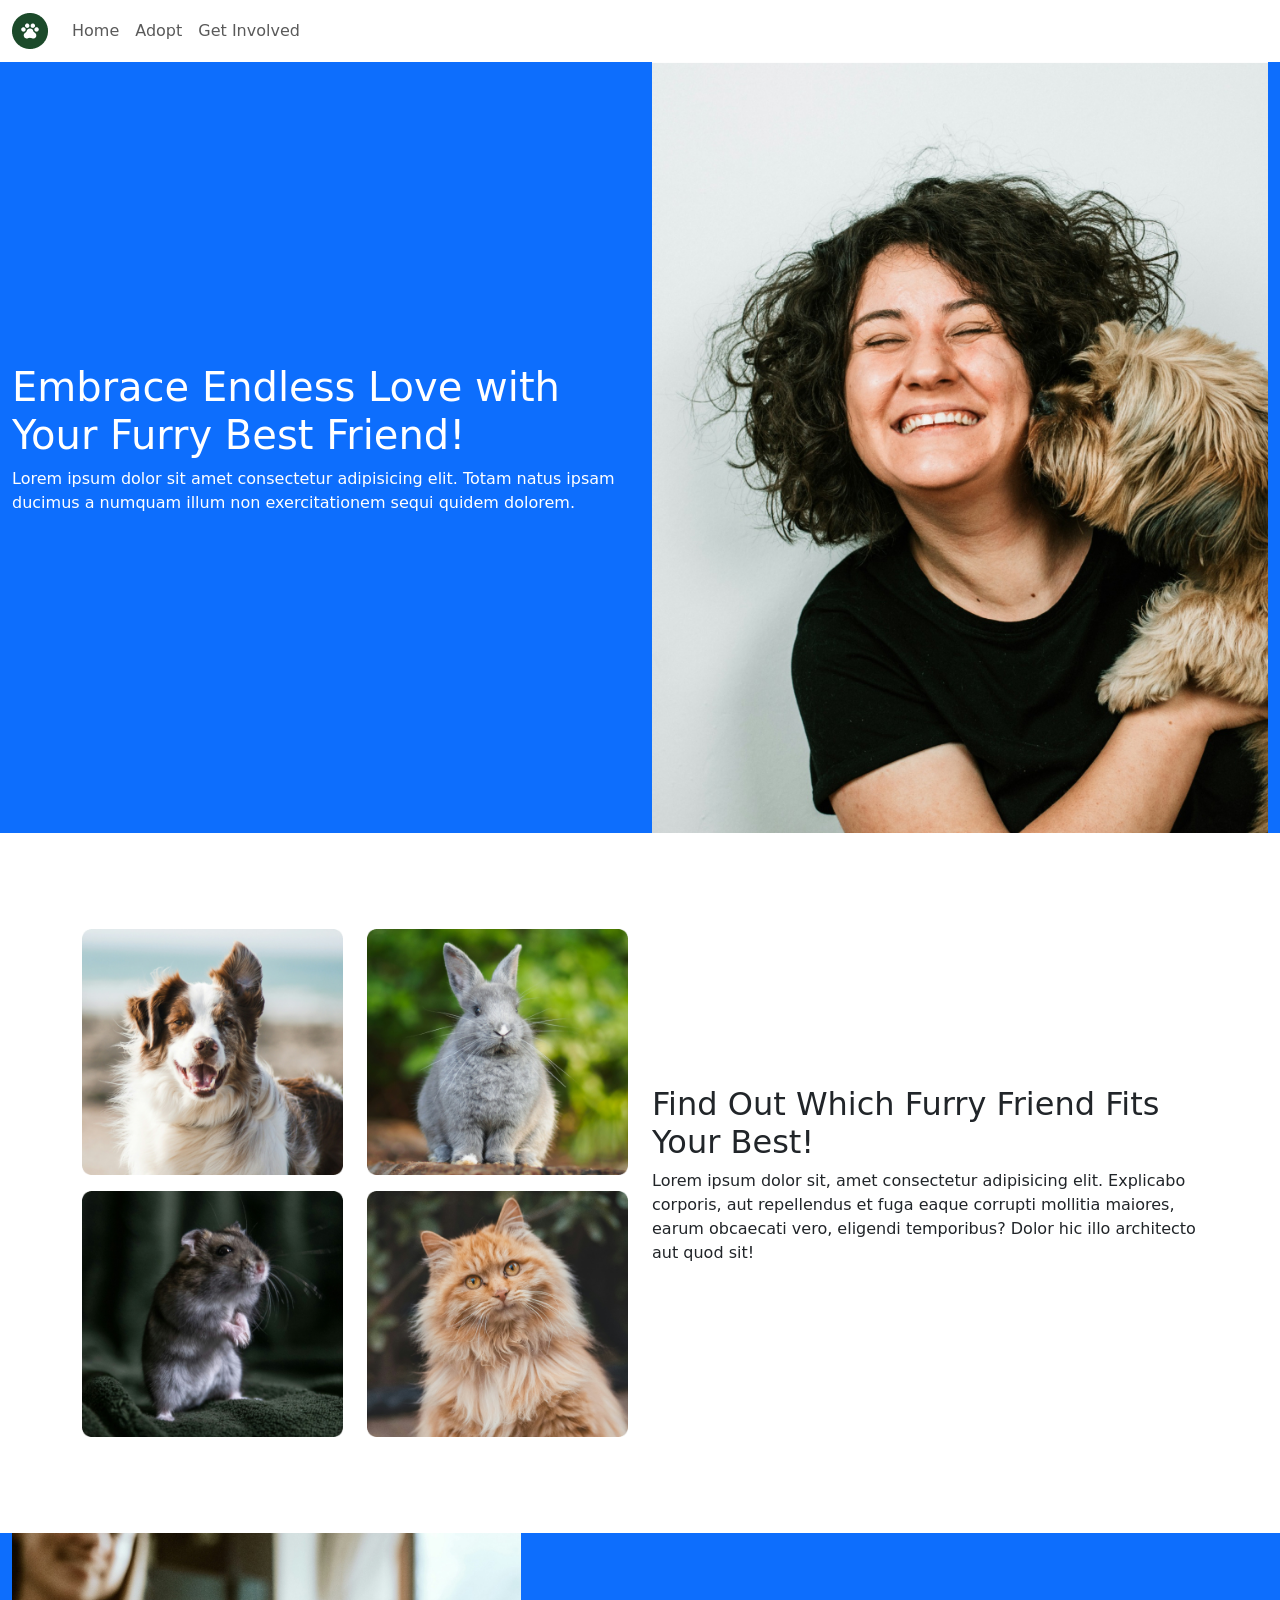
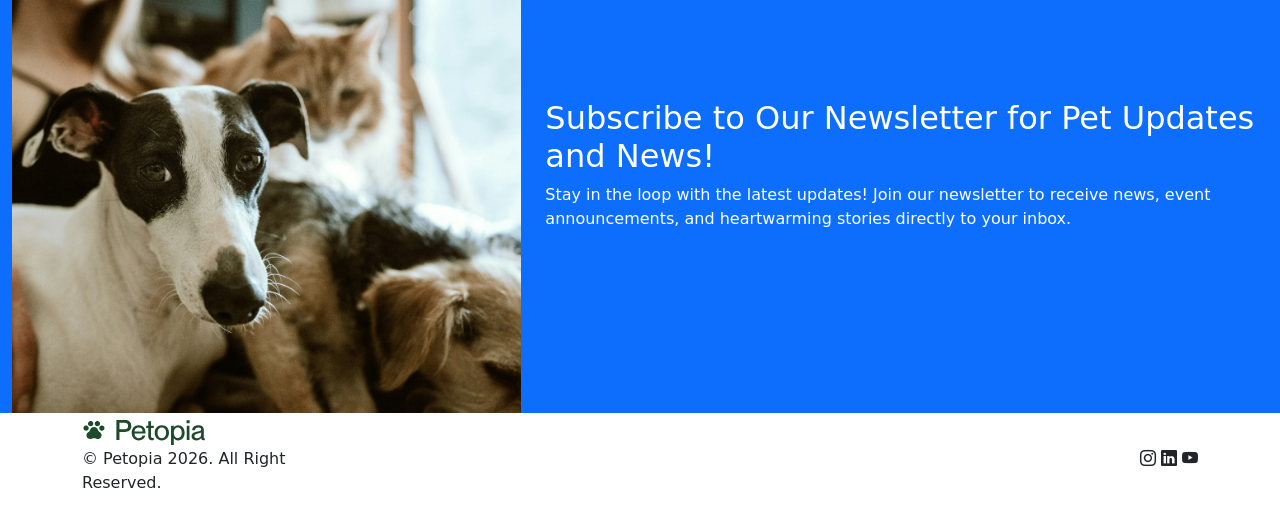
==== petopia-site/index.html @ b4dea166 "Add files via upload" ====
<!DOCTYPE html>
<html lang="en">

<head>
    <meta charset="UTF-8">
    <meta name="viewport" content="width=device-width, initial-scale=1.0">
    <title>Petopia</title>

    <!-- Latest compiled and minified CSS -->
    <link href="https://cdn.jsdelivr.net/npm/bootstrap@5.3.8/dist/css/bootstrap.min.css" rel="stylesheet">

    <link rel="stylesheet" href="https://cdn.jsdelivr.net/npm/bootstrap-icons@1.13.2/font/bootstrap-icons.min.css">

    <!-- custom css -->
    <link href="css/petStyle.css" rel="stylesheet">

    <!-- Latest compiled JavaScript -->
    <script src="https://cdn.jsdelivr.net/npm/bootstrap@5.3.8/dist/js/bootstrap.bundle.min.js"></script>

</head>

<body>

    <!-------------------Collapsing Navbar-------------->
    <nav class="navbar navbar-expand-sm bg-white navbar-light sticky-top">
        <div class="container-fluid">
            <a class="navbar-brand" href="index.html">
                <img src="images/logoIcon.png" alt="Petopia">
            </a>
            <button class="navbar-toggler" type="button" data-bs-toggle="collapse" data-bs-target="#collapsibleNavbar">
                <span class="navbar-toggler-icon"></span>
            </button>
            <div class="collapse navbar-collapse" id="collapsibleNavbar">
                <ul class="navbar-nav">
                    <li class="nav-item">
                        <a class="nav-link" href="index.html">Home</a>
                    </li>
                    <li class="nav-item">
                        <a class="nav-link" href="adopt.html">Adopt</a>
                    </li>
                    <li class="nav-item">
                        <a class="nav-link" href="involved.html">Get Involved</a>
                    </li>
                </ul>
            </div>
        </div>
    </nav>


    <!-------------------Header------------------------->

    <header class="bg-primary text-white">
        <div class="container-fluid">
            <div class="row">
                <div class="col-sm-6 my-auto">
                    <h1>Embrace Endless Love with Your Furry Best Friend!</h1>
                    <p>Lorem ipsum dolor sit amet consectetur adipisicing elit. Totam natus ipsam ducimus a numquam
                        illum non exercitationem sequi quidem dolorem.</p>
                </div>
                <div class="col-sm-6">
                    <img class="img-fluid" src="images/headerImages/homeHeader.jpg"
                        alt="Person with adopted pet from Petopia">
                </div>
            </div> <!--end row-->
        </div> <!--ends container-->
    </header>
    <!-- --------------------Main Content------------ -->

    <main class="my-5 py-5">
        <div class="container">
            <div class="row">
                <div class="col-md-6">

                    <div class="row mb-3">
                        <div class="col-6">
                            <img class="img-fluid" src="images/fit/dog.png" alt="dog">
                        </div>
                        <div class="col-6">
                            <img class="img-fluid" src="images/fit/bunny.png" alt="bunny">
                        </div>
                    </div>
                    <div class="row">
                        <div class="col-6">
                            <img class="img-fluid" src="images/fit/gerbil.png" alt="gerbil">
                        </div>
                        <div class="col-6">
                            <img class="img-fluid" src="images/fit/cat.png" alt="cat">
                        </div>
                    </div>
                </div>

                <div class="col-md-6 my-auto">
                    <h2>Find Out Which Furry Friend Fits Your Best!</h2>
                    <p>Lorem ipsum dolor sit, amet consectetur adipisicing elit. Explicabo corporis, aut repellendus et
                        fuga eaque corrupti mollitia maiores, earum obcaecati vero, eligendi temporibus? Dolor hic illo
                        architecto aut quod sit!</p>
                </div>
            </div>
        </div><!--ends container-->
    </main>


    <!-- -------------------Newsletter---------------- -->
    <section class="bg-primary">
        <div class="container-fluid">
            <div class="row">
                <div class="col-sm-5">
                    <img class="img-fluid" src="images/newsletter.jpg" alt="Pets">
                </div>
                <div class="col-sm-7 text-white my-auto">
                    <h2>Subscribe to Our Newsletter for Pet Updates and News!</h2>
                    <p>Stay in the loop with the latest updates! Join our newsletter to receive news, event
                        announcements, and heartwarming stories directly to your inbox. </p>
                </div>
            </div>
        </div>
    </section>
    <!-- ------------------Footer--------------------- -->
    <footer>
        <div class="container">
            <div class="row">
                <div class="col-sm-3">
                    <img class="img-fluid" src="images/logoFull.svg" alt="Petopia">
                </div>
            </div>

            <div class="row">
                <div class="col-sm-3">
                    <p>© Petopia 2026. All Right Reserved.</p>
                </div>
                <div class="col-sm-2 offset-sm-7 text-end"><i class="bi bi-instagram"></i> <i
                        class="bi bi-linkedin"></i> <i class="bi bi-youtube"></i></div>
            </div>
        </div>
    </footer>
</body>

</html>
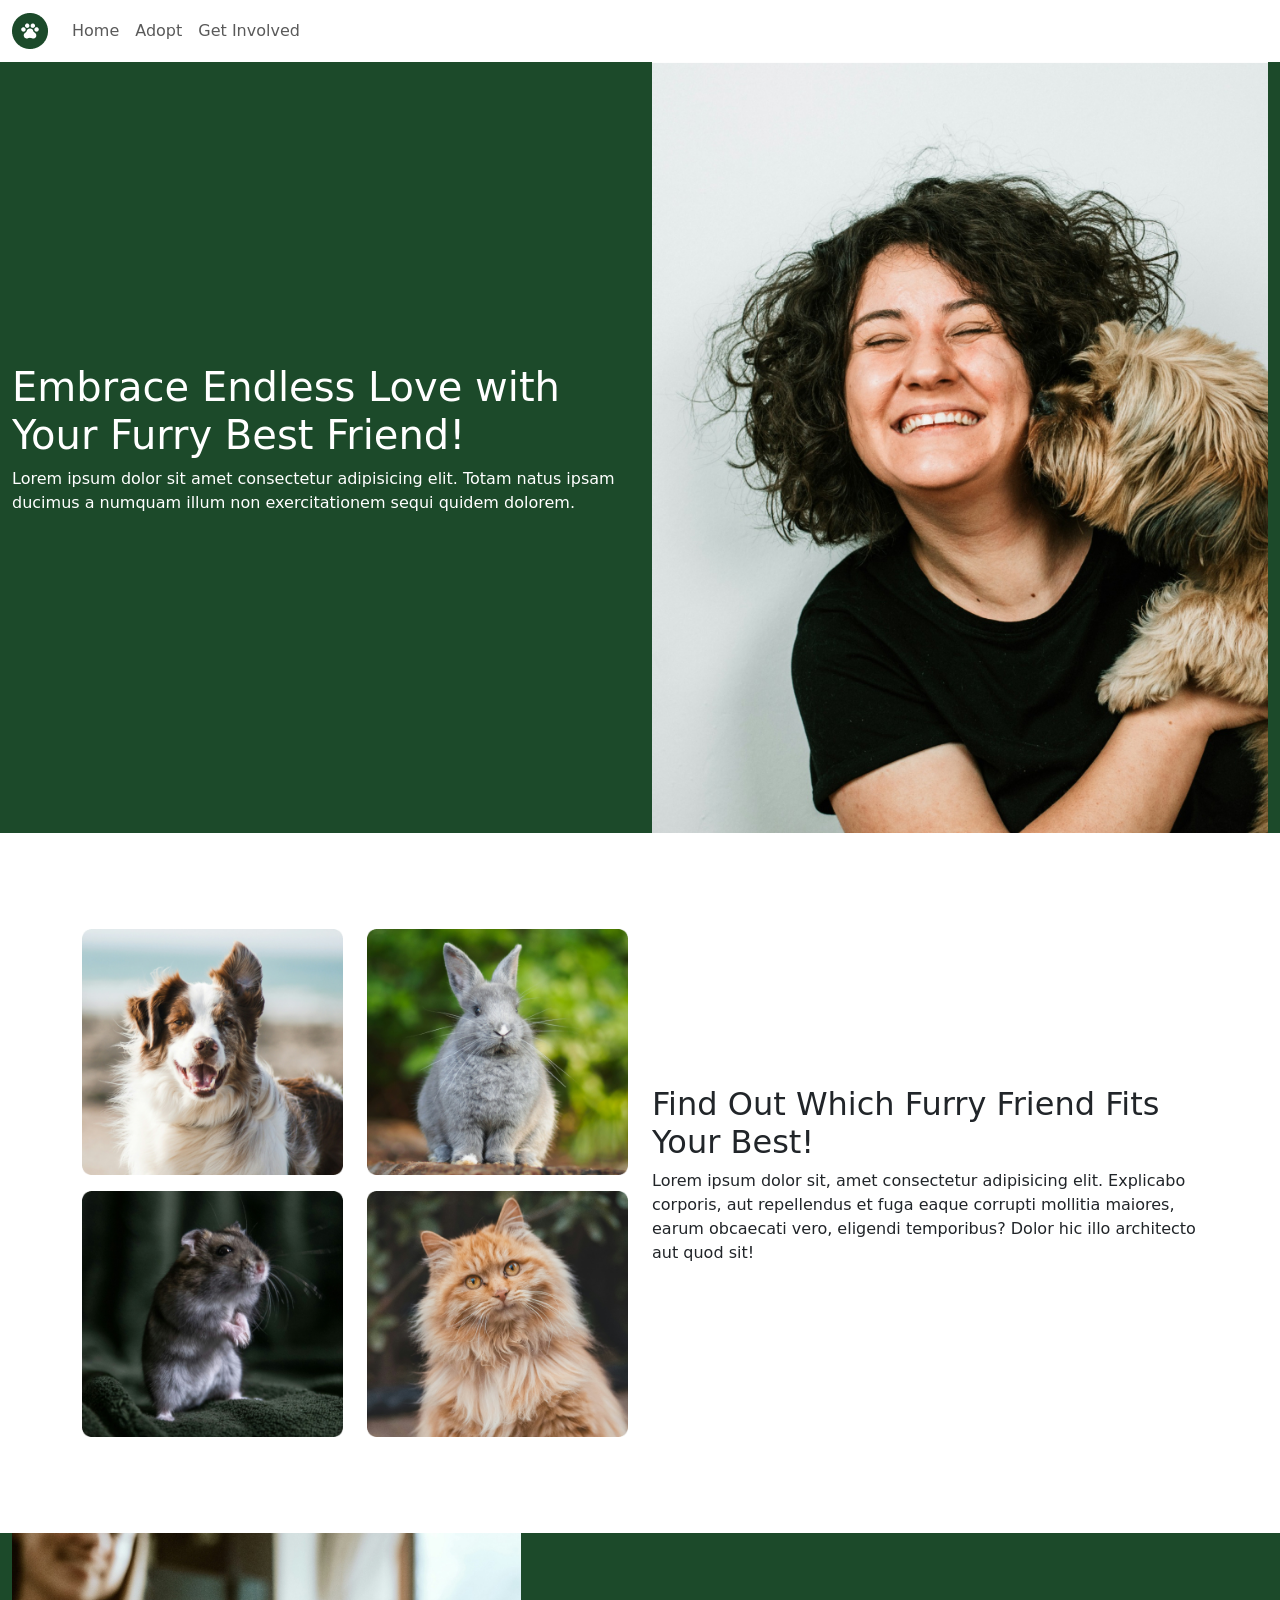
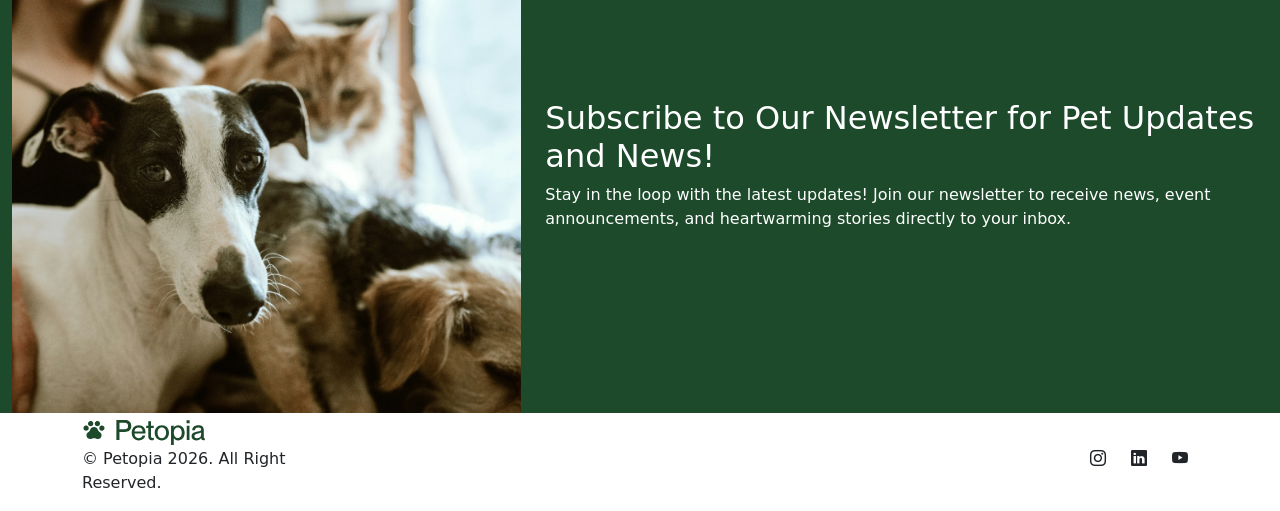
==== commit 799793fe: "Add files via upload" ====
--- a/petopia-site/index.html
+++ b/petopia-site/index.html
@@ -12,7 +12,7 @@
     <link rel="stylesheet" href="https://cdn.jsdelivr.net/npm/bootstrap-icons@1.13.2/font/bootstrap-icons.min.css">
 
     <!-- custom css -->
-    <link href="css/petStyle.css" rel="stylesheet">
+    <link href="css/petstyle.css" rel="stylesheet">
 
     <!-- Latest compiled JavaScript -->
     <script src="https://cdn.jsdelivr.net/npm/bootstrap@5.3.8/dist/js/bootstrap.bundle.min.js"></script>
--- a/petopia-site/css/petstyle.css
+++ b/petopia-site/css/petstyle.css
@@ -0,0 +1,9 @@
+:root {
+  --bs-primary:#1c4a2a;
+  --bs-primary-rgb:28, 74, 42; 
+
+}
+i{
+  font-size: 1rem;
+  margin: auto 10px;
+}
